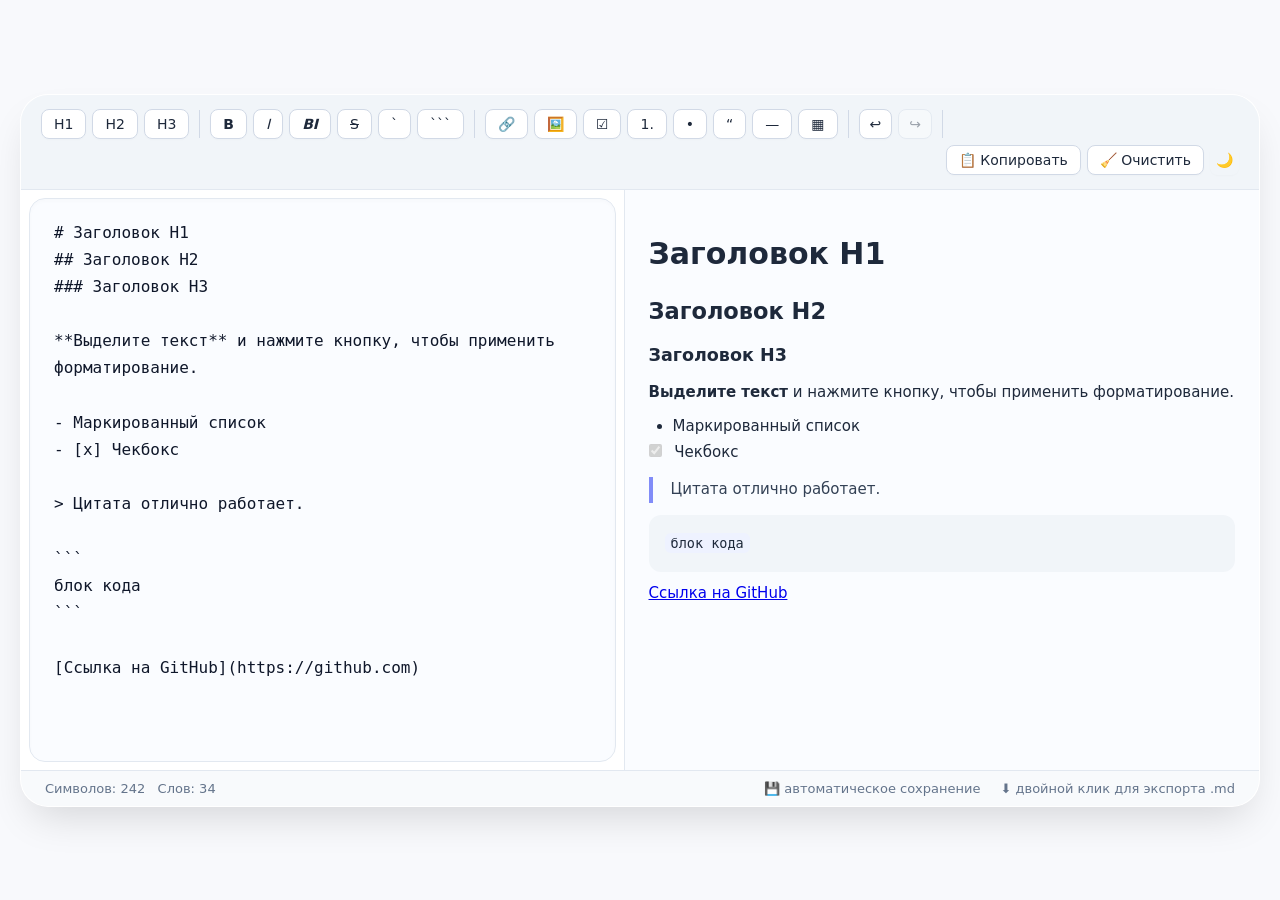
==== index.html @ ba4b1148 "Initial commit" ====
<!DOCTYPE html>
<html lang="ru">
<head>
    <meta charset="UTF-8">
    <meta name="viewport" content="width=device-width, initial-scale=1.0">
    <title>Markdown Редактор</title>
    <style>
        * {
            margin: 0;
            padding: 0;
            box-sizing: border-box;
            transition: background-color 0.2s, color 0.2s, border-color 0.2s;
        }
        body {
            font-family: system-ui, -apple-system, 'Segoe UI', Roboto, 'Helvetica Neue', sans-serif;
            background: #f8f9fc;
            color: #1e293b;
            display: flex;
            justify-content: center;
            align-items: center;
            min-height: 100vh;
            padding: 20px;
        }
        .app {
            max-width: 1400px;
            width: 100%;
            background: #ffffff;
            border-radius: 28px;
            box-shadow: 0 20px 40px -12px rgba(0, 0, 0, 0.15);
            overflow: hidden;
            display: flex;
            flex-direction: column;
            backdrop-filter: blur(2px);
            border: 1px solid rgba(255,255,255,0.3);
        }
        body.dark .app {
            background: #1e293b;
            border-color: #334155;
            box-shadow: 0 20px 40px -12px #0f172a;
        }
        body.dark {
            background: #0f172a;
            color: #e2e8f0;
        }
        body.dark .toolbar button {
            background: #2d3a4f;
            color: #e2e8f0;
            border-color: #475569;
        }
        body.dark .toolbar button:hover {
            background: #3b4a63;
            border-color: #60a5fa;
        }
        body.dark .editor textarea {
            background: #0f172a;
            color: #e2e8f0;
            border-color: #334155;
        }
        body.dark .preview {
            background: #0f172a;
            border-color: #334155;
            color: #e2e8f0;
        }
        body.dark .status-bar {
            border-color: #334155;
            color: #94a3b8;
        }
        body.dark .preview blockquote {
            border-left-color: #60a5fa;
            color: #cbd5e1;
        }
        body.dark .preview code {
            background: #1e293b;
            color: #f1f5f9;
        }
        body.dark .preview pre {
            background: #1e293b;
        }
        .toolbar {
            display: flex;
            flex-wrap: wrap;
            gap: 6px;
            padding: 14px 20px;
            background: #f1f5f9;
            border-bottom: 1px solid #e2e8f0;
            align-items: center;
        }
        body.dark .toolbar {
            background: #1e293b;
            border-bottom-color: #334155;
        }
        .toolbar button {
            background: white;
            border: 1px solid #d1d9e6;
            border-radius: 8px;
            padding: 6px 12px;
            font-size: 14px;
            font-weight: 500;
            color: #1e293b;
            cursor: pointer;
            display: inline-flex;
            align-items: center;
            gap: 4px;
            box-shadow: 0 1px 2px rgba(0,0,0,0.02);
            transition: 0.15s;
            font-family: inherit;
            white-space: nowrap;
        }
        .toolbar button:hover {
            background: #eef2ff;
            border-color: #818cf8;
            transform: translateY(-1px);
            box-shadow: 0 4px 8px rgba(0,0,0,0.02);
        }
        .toolbar button:active {
            transform: translateY(0);
        }
        .toolbar .sep {
            width: 1px;
            height: 28px;
            background: #d1d9e6;
            margin: 0 4px;
        }
        body.dark .toolbar .sep {
            background: #475569;
        }
        .toolbar .right-buttons {
            margin-left: auto;
            display: flex;
            gap: 6px;
        }
        .editor-panel {
            display: flex;
            flex-direction: row;
            height: 580px;
        }
        .editor {
            flex: 1;
            display: flex;
            flex-direction: column;
            padding: 8px;
            background: #ffffff;
        }
        body.dark .editor {
            background: #1e293b;
        }
        .editor textarea {
            width: 100%;
            height: 100%;
            border: 1px solid #e2e8f0;
            border-radius: 16px;
            padding: 20px 24px;
            font-size: 16px;
            line-height: 1.7;
            font-family: 'SF Mono', 'Fira Code', 'Consolas', monospace;
            resize: none;
            background: #fafcff;
            color: #0f172a;
            outline: none;
            transition: 0.2s;
            box-shadow: inset 0 2px 4px rgba(0,0,0,0.02);
        }
        body.dark .editor textarea {
            background: #0f172a;
            color: #e2e8f0;
            border-color: #334155;
        }
        .editor textarea:focus {
            border-color: #818cf8;
            box-shadow: 0 0 0 3px rgba(99, 102, 241, 0.15);
        }
        .preview {
            flex: 1;
            padding: 20px 24px;
            overflow-y: auto;
            background: #fafcff;
            border-left: 1px solid #e2e8f0;
            font-size: 15px;
            line-height: 1.7;
            color: #1e293b;
        }
        body.dark .preview {
            background: #0f172a;
            border-left-color: #334155;
            color: #e2e8f0;
        }
        .preview h1, .preview h2, .preview h3 { margin: 0.6em 0 0.3em; }
        .preview p { margin: 0.6em 0; }
        .preview code { background: #eef2ff; padding: 2px 6px; border-radius: 6px; font-size: 0.9em; }
        .preview pre { background: #f1f5f9; padding: 16px; border-radius: 12px; overflow-x: auto; }
        .preview blockquote { border-left: 4px solid #818cf8; padding-left: 18px; color: #334155; margin: 0.8em 0; }
        .preview ul, .preview ol { padding-left: 24px; }
        .preview img { max-width: 100%; border-radius: 12px; }
        .preview table { border-collapse: collapse; width: 100%; }
        .preview th, .preview td { border: 1px solid #cbd5e1; padding: 8px 14px; }
        body.dark .preview th, body.dark .preview td { border-color: #475569; }
        .preview input[type="checkbox"] { margin-right: 8px; }

        .status-bar {
            display: flex;
            justify-content: space-between;
            padding: 10px 24px;
            font-size: 13px;
            color: #64748b;
            border-top: 1px solid #e2e8f0;
            background: #f8fafc;
        }
        body.dark .status-bar {
            background: #1e293b;
            border-color: #334155;
            color: #94a3b8;
        }
        .status-bar span {
            display: flex;
            gap: 20px;
        }

        @media (max-width: 800px) {
            .editor-panel {
                flex-direction: column;
                height: auto;
            }
            .preview {
                border-left: none;
                border-top: 1px solid #e2e8f0;
                min-height: 260px;
                max-height: 400px;
            }
            .toolbar button {
                padding: 4px 10px;
                font-size: 13px;
            }
            .right-buttons {
                flex-wrap: wrap;
            }
        }
        @media (max-width: 600px) {
            .toolbar { gap: 4px; padding: 10px 12px; }
            .toolbar button { font-size: 12px; padding: 4px 8px; }
            .editor textarea { padding: 14px 16px; font-size: 15px; }
        }
        .copy-feedback {
            background: #10b981;
            color: white !important;
            border-color: #10b981 !important;
        }
        .theme-toggle {
            background: transparent !important;
            border: none !important;
            font-size: 20px;
            padding: 0 6px !important;
        }
        .undo-redo-btn {
            font-size: 16px;
            padding: 6px 10px !important;
        }
    </style>
</head>
<body>
<div class="app">
    <div class="toolbar" id="toolbar">
        <!-- Заголовки H1, H2, H3 -->
        <button data-action="h1">H1</button>
        <button data-action="h2">H2</button>
        <button data-action="h3">H3</button>
        <div class="sep"></div>
        <!-- Форматирование -->
        <button data-action="bold"><b>B</b></button>
        <button data-action="italic"><i>I</i></button>
        <button data-action="bolditalic"><b><i>BI</i></b></button>
        <button data-action="strike"><s>S</s></button>
        <button data-action="code">`</button>
        <button data-action="codeblock">```</button>
        <div class="sep"></div>
        <!-- Вставка -->
        <button data-action="link">🔗</button>
        <button data-action="image">🖼️</button>
        <button data-action="checkbox">☑️</button>
        <button data-action="ol">1.</button>
        <button data-action="ul">•</button>
        <button data-action="quote">“</button>
        <button data-action="hr">—</button>
        <button data-action="table">▦</button>
        <div class="sep"></div>
        <!-- Undo / Redo -->
        <button id="undoBtn" class="undo-redo-btn" title="Отменить (Ctrl+Z)">↩️</button>
        <button id="redoBtn" class="undo-redo-btn" title="Вернуть (Ctrl+Y)">↪️</button>
        <div class="sep"></div>
        <div class="right-buttons">
            <button id="copyBtn">📋 Копировать</button>
            <button id="clearBtn">🧹 Очистить</button>
            <button id="themeToggle" class="theme-toggle" title="Сменить тему">🌙</button>
        </div>
    </div>

    <div class="editor-panel">
        <div class="editor">
            <textarea id="markdownInput" placeholder="Введите Markdown..."></textarea>
        </div>
        <div class="preview" id="preview"></div>
    </div>

    <div class="status-bar">
        <span id="stats">Символов: 0 &nbsp; Слов: 0</span>
        <span>💾 автоматическое сохранение</span>
    </div>
</div>

<script>
    (function() {
        const textarea = document.getElementById('markdownInput');
        const preview = document.getElementById('preview');
        const copyBtn = document.getElementById('copyBtn');
        const clearBtn = document.getElementById('clearBtn');
        const stats = document.getElementById('stats');
        const themeToggle = document.getElementById('themeToggle');
        const undoBtn = document.getElementById('undoBtn');
        const redoBtn = document.getElementById('redoBtn');

        // === UNDO / REDO ===
        class HistoryManager {
            constructor(maxHistory = 100) {
                this.undoStack = [];
                this.redoStack = [];
                this.maxHistory = maxHistory;
                this.isUndoRedo = false;
            }

            push(state) {
                if (this.isUndoRedo) {
                    this.isUndoRedo = false;
                    return;
                }
                this.undoStack.push(state);
                if (this.undoStack.length > this.maxHistory) {
                    this.undoStack.shift();
                }
                this.redoStack = [];
            }

            undo(currentState) {
                if (this.undoStack.length === 0) return null;
                this.redoStack.push(currentState);
                this.isUndoRedo = true;
                return this.undoStack.pop();
            }

            redo(currentState) {
                if (this.redoStack.length === 0) return null;
                this.undoStack.push(currentState);
                this.isUndoRedo = true;
                return this.redoStack.pop();
            }

            clear() {
                this.undoStack = [];
                this.redoStack = [];
            }

            canUndo() { return this.undoStack.length > 0; }
            canRedo() { return this.redoStack.length > 0; }
        }

        const history = new HistoryManager();
        let lastSavedState = textarea.value;

        function saveHistory() {
            const currentState = textarea.value;
            if (currentState !== lastSavedState) {
                history.push(lastSavedState);
                lastSavedState = currentState;
            }
        }

        function performUndo() {
            const state = history.undo(textarea.value);
            if (state !== null) {
                textarea.value = state;
                lastSavedState = state;
                updatePreview();
                updateUndoRedoButtons();
            }
        }

        function performRedo() {
            const state = history.redo(textarea.value);
            if (state !== null) {
                textarea.value = state;
                lastSavedState = state;
                updatePreview();
                updateUndoRedoButtons();
            }
        }

        function updateUndoRedoButtons() {
            undoBtn.style.opacity = history.canUndo() ? '1' : '0.4';
            redoBtn.style.opacity = history.canRedo() ? '1' : '0.4';
        }

        // === Рендеринг Markdown ===
        function renderMarkdown(text) {
            let html = text;
            html = html.replace(/```([\s\S]*?)```/g, (match, code) => {
                return `<pre><code>${escapeHtml(code.trim())}</code></pre>`;
            });
            html = html.replace(/`([^`]+)`/g, (match, code) => {
                return `<code>${escapeHtml(code)}</code>`;
            });
            html = html.replace(/^###### (.*$)/gm, '<h6>$1</h6>');
            html = html.replace(/^##### (.*$)/gm, '<h5>$1</h5>');
            html = html.replace(/^#### (.*$)/gm, '<h4>$1</h4>');
            html = html.replace(/^### (.*$)/gm, '<h3>$1</h3>');
            html = html.replace(/^## (.*$)/gm, '<h2>$1</h2>');
            html = html.replace(/^# (.*$)/gm, '<h1>$1</h1>');
            html = html.replace(/^- \[x\] (.*$)/gm, '<div><input type="checkbox" checked disabled> $1</div>');
            html = html.replace(/^- \[ \] (.*$)/gm, '<div><input type="checkbox" disabled> $1</div>');
            html = html.replace(/^---$/gm, '<hr>');
            html = html.replace(/^> (.*$)/gm, '<blockquote>$1</blockquote>');
            html = html.replace(/\[([^\]]+)\]\(([^)]+)\)/g, '<a href="$2" target="_blank">$1</a>');
            html = html.replace(/!\[([^\]]*)\]\(([^)]+)\)/g, '<img src="$2" alt="$1">');
            html = html.replace(/\*\*(.*?)\*\*/g, '<b>$1</b>');
            html = html.replace(/__(.*?)__/g, '<b>$1</b>');
            html = html.replace(/\*(.*?)\*/g, '<i>$1</i>');
            html = html.replace(/_(.*?)_/g, '<i>$1</i>');
            html = html.replace(/\*\*\*(.*?)\*\*\*/g, '<b><i>$1</i></b>');
            html = html.replace(/___(.*?)___/g, '<b><i>$1</i></b>');
            html = html.replace(/~~(.*?)~~/g, '<s>$1</s>');
            html = html.replace(/^- (.*$)/gm, '<li>$1</li>');
            html = html.replace(/^\* (.*$)/gm, '<li>$1</li>');
            html = html.replace(/^\d+\. (.*$)/gm, '<li>$1</li>');
            html = html.replace(/(<li>.*<\/li>)/s, '<ul>$1</ul>');
            
            // Таблицы
            const lines = html.split('\n');
            let inTable = false;
            let tableHtml = '';
            let newLines = [];
            for (let i = 0; i < lines.length; i++) {
                let line = lines[i];
                if (line.includes('|') && !line.startsWith('<')) {
                    if (!inTable) {
                        tableHtml = '<table>';
                        inTable = true;
                    }
                    let cells = line.split('|').filter(c => c.trim() !== '');
                    if (cells.length > 0 && cells.every(c => /^-+$/.test(c.trim()))) {
                        continue;
                    }
                    tableHtml += '<tr>';
                    cells.forEach(cell => {
                        tableHtml += `<td>${cell.trim()}</td>`;
                    });
                    tableHtml += '</tr>';
                } else {
                    if (inTable) {
                        tableHtml += '</table>';
                        newLines.push(tableHtml);
                        inTable = false;
                    }
                    newLines.push(line);
                }
            }
            if (inTable) {
                tableHtml += '</table>';
                newLines.push(tableHtml);
            }
            html = newLines.join('\n');
            
            html = html.replace(/\n\n/g, '</p><p>');
            html = '<p>' + html + '</p>';
            html = html.replace(/<p><pre>/g, '<pre>');
            html = html.replace(/<\/pre><\/p>/g, '</pre>');
            html = html.replace(/<p><ul>/g, '<ul>');
            html = html.replace(/<\/ul><\/p>/g, '</ul>');
            html = html.replace(/<p><ol>/g, '<ol>');
            html = html.replace(/<\/ol><\/p>/g, '</ol>');
            html = html.replace(/<p><blockquote>/g, '<blockquote>');
            html = html.replace(/<\/blockquote><\/p>/g, '</blockquote>');
            html = html.replace(/<p><h/g, '<h');
            html = html.replace(/<\/h\d><\/p>/g, (match) => match.replace('</p>', ''));
            html = html.replace(/<p><hr><\/p>/g, '<hr>');
            html = html.replace(/<p><div/g, '<div');
            html = html.replace(/<\/div><\/p>/g, '</div>');
            return html;
        }

        function escapeHtml(text) {
            const map = {
                '&': '&amp;',
                '<': '&lt;',
                '>': '&gt;',
                '"': '&quot;',
                "'": '&#039;'
            };
            return text.replace(/[&<>"']/g, function(m) { return map[m]; });
        }

        function updatePreview() {
            const text = textarea.value;
            const rendered = renderMarkdown(text);
            preview.innerHTML = rendered;
            const chars = text.length;
            const words = text.trim() ? text.trim().split(/\s+/).length : 0;
            stats.innerHTML = `Символов: ${chars} &nbsp; Слов: ${words}`;
            localStorage.setItem('markdownEditorContent', text);
            saveHistory();
            updateUndoRedoButtons();
        }

        function wrapSelection(prefix, suffix, template) {
            const start = textarea.selectionStart;
            const end = textarea.selectionEnd;
            const selected = textarea.value.substring(start, end);
            let newText = '';
            let cursorPos = 0;

            if (selected.length > 0) {
                newText = prefix + selected + suffix;
                cursorPos = start + newText.length;
            } else {
                newText = template;
                cursorPos = start + prefix.length;
            }

            const before = textarea.value.substring(0, start);
            const after = textarea.value.substring(end);
            textarea.value = before + newText + after;
            textarea.focus();
            if (selected.length > 0) {
                textarea.selectionStart = start;
                textarea.selectionEnd = start + newText.length;
            } else {
                textarea.selectionStart = cursorPos;
                textarea.selectionEnd = cursorPos;
            }
            updatePreview();
        }

        function handleAction(action) {
            switch (action) {
                case 'h1': wrapSelection('# ', '', '# текст'); break;
                case 'h2': wrapSelection('## ', '', '## текст'); break;
                case 'h3': wrapSelection('### ', '', '### текст'); break;
                case 'bold': wrapSelection('**', '**', '**жирный**'); break;
                case 'italic': wrapSelection('*', '*', '*курсив*'); break;
                case 'bolditalic': wrapSelection('***', '***', '***жирный курсив***'); break;
                case 'strike': wrapSelection('~~', '~~', '~~зачеркнутый~~'); break;
                case 'code': wrapSelection('`', '`', '`код`'); break;
                case 'codeblock': wrapSelection('```\n', '\n```', '```\nблок кода\n```'); break;
                case 'link': wrapSelection('[', '](https://)', '[ссылка](https://)'); break;
                case 'image': wrapSelection('![', '](https://)', '![alt](https://)'); break;
                case 'checkbox': wrapSelection('- [ ] ', '', '- [ ] задача'); break;
                case 'ol': wrapSelection('1. ', '', '1. пункт'); break;
                case 'ul': wrapSelection('- ', '', '- пункт'); break;
                case 'quote': wrapSelection('> ', '', '> цитата'); break;
                case 'hr': wrapSelection('\n---\n', '', '---'); break;
                case 'table': wrapSelection('\n| заголовок | заголовок |\n| --- | --- |\n| ячейка | ячейка |\n', '', '| заголовок | заголовок |\n| --- | --- |\n| ячейка | ячейка |\n'); break;
                default: break;
            }
        }

        // === События ===
        document.querySelectorAll('[data-action]').forEach(btn => {
            btn.addEventListener('click', (e) => {
                const action = e.currentTarget.dataset.action;
                handleAction(action);
            });
        });

        // Undo / Redo кнопки
        undoBtn.addEventListener('click', performUndo);
        redoBtn.addEventListener('click', performRedo);

        copyBtn.addEventListener('click', async () => {
            const text = textarea.value;
            try {
                await navigator.clipboard.writeText(text);
                copyBtn.classList.add('copy-feedback');
                copyBtn.textContent = '✅ Готово!';
                setTimeout(() => {
                    copyBtn.classList.remove('copy-feedback');
                    copyBtn.innerHTML = '📋 Копировать';
                }, 1500);
            } catch {
                textarea.select();
                document.execCommand('copy');
                copyBtn.textContent = '✅ Скопировано';
                setTimeout(() => { copyBtn.innerHTML = '📋 Копировать'; }, 1500);
            }
        });

        clearBtn.addEventListener('click', () => {
            if (confirm('Очистить весь текст?')) {
                textarea.value = '';
                history.clear();
                lastSavedState = '';
                updatePreview();
            }
        });

        themeToggle.addEventListener('click', () => {
            document.body.classList.toggle('dark');
            const isDark = document.body.classList.contains('dark');
            themeToggle.textContent = isDark ? '☀️' : '🌙';
        });

        textarea.addEventListener('input', updatePreview);

        // Горячие клавиши
        textarea.addEventListener('keydown', (e) => {
            if (e.ctrlKey || e.metaKey) {
                switch (e.key.toLowerCase()) {
                    case 'b': e.preventDefault(); handleAction('bold'); break;
                    case 'i': e.preventDefault(); handleAction('italic'); break;
                    case 'k': e.preventDefault(); handleAction('link'); break;
                    case 'z':
                        e.preventDefault();
                        if (e.shiftKey) {
                            performRedo();
                        } else {
                            performUndo();
                        }
                        break;
                    case 'y':
                        e.preventDefault();
                        performRedo();
                        break;
                    default: break;
                }
            }
        });

        // === Инициализация ===
        const saved = localStorage.getItem('markdownEditorContent');
        if (saved !== null) {
            textarea.value = saved;
        } else {
            textarea.value = `# Заголовок H1
## Заголовок H2
### Заголовок H3

**Выделите текст** и нажмите кнопку, чтобы применить форматирование.

- Маркированный список
- [x] Чекбокс

> Цитата отлично работает.

\`\`\`
блок кода
\`\`\`

[Ссылка на GitHub](https://github.com)`;
        }

        lastSavedState = textarea.value;
        history.push(lastSavedState);
        updatePreview();
        updateUndoRedoButtons();

        // Экспорт в .md по двойному клику на статус-бар
        const statusBar = document.querySelector('.status-bar');
        statusBar.addEventListener('dblclick', () => {
            const blob = new Blob([textarea.value], { type: 'text/markdown' });
            const url = URL.createObjectURL(blob);
            const a = document.createElement('a');
            a.href = url;
            a.download = 'document.md';
            a.click();
            URL.revokeObjectURL(url);
        });
        const exportHint = document.createElement('span');
        exportHint.textContent = ' ⬇️ двойной клик для экспорта .md';
        exportHint.style.cursor = 'pointer';
        statusBar.querySelector('span:last-child').appendChild(exportHint);
    })();
</script>
</body>
</html>
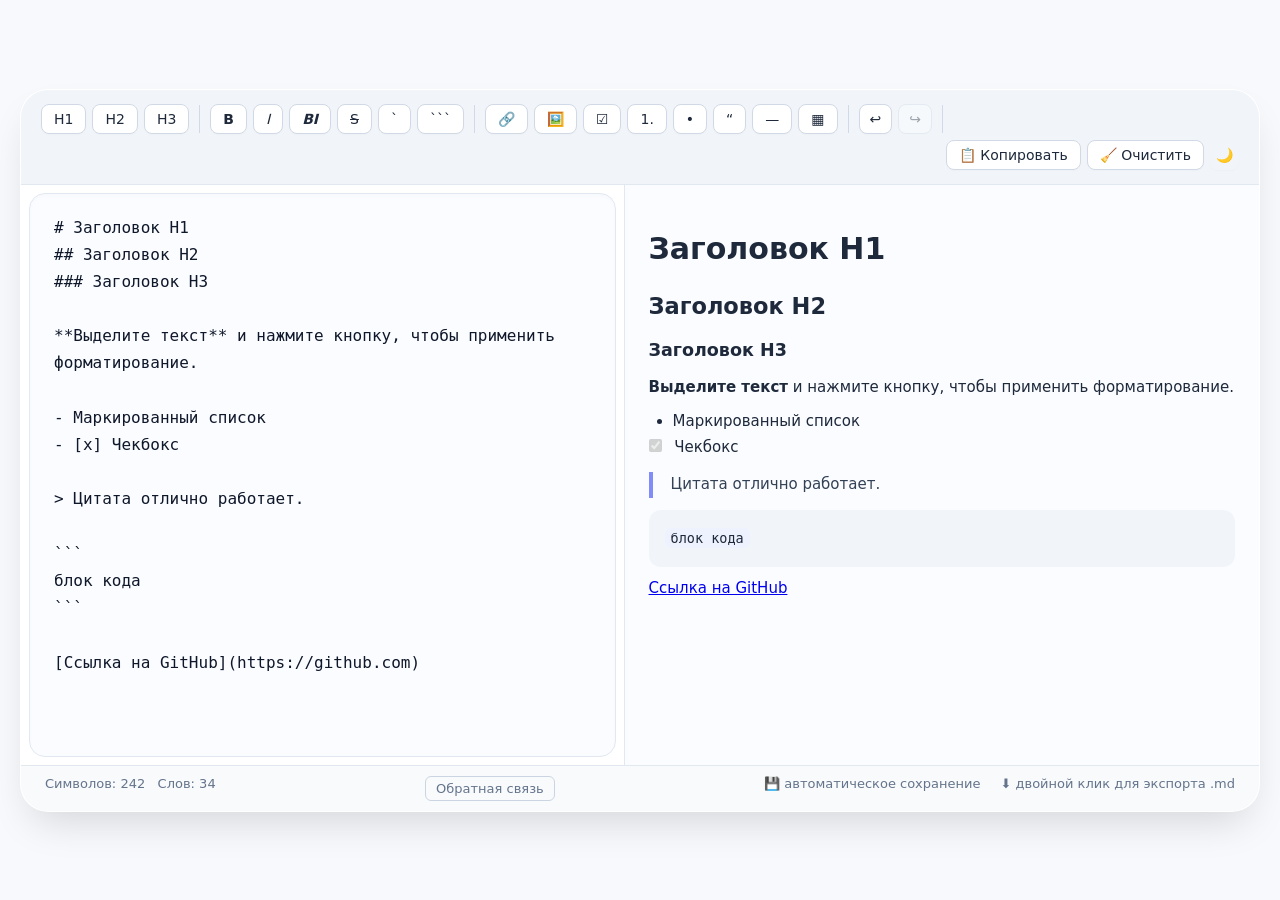
==== commit 094cfca0: "добавлена форма обратной связи (нерабочая) + фавикон" ====
--- a/index.html
+++ b/index.html
@@ -4,6 +4,7 @@
     <meta charset="UTF-8">
     <meta name="viewport" content="width=device-width, initial-scale=1.0">
     <title>Markdown Редактор</title>
+    <link rel="icon" href="data:image/svg+xml,<svg xmlns='http://www.w3.org/2000/svg' viewBox='0 0 64 64'><rect width='64' height='64' rx='14' fill='%234f46e5'/><text x='32' y='42' text-anchor='middle' font-family='Arial' font-size='28' font-weight='700' fill='white'>ME</text></svg>">
     <style>
         * {
             margin: 0;
@@ -205,6 +206,23 @@
             border-top: 1px solid #e2e8f0;
             background: #f8fafc;
         }
+        .status-info{
+    display:flex;
+    align-items:center;
+    gap:12px;
+}
+.feedback-btn{
+    padding:4px 10px;
+    border:1px solid #cbd5e1;
+    border-radius:6px;
+    background:transparent;
+    color:inherit;
+    cursor:pointer;
+    font:inherit;
+    font-size:13px;
+}
+.feedback-btn:hover{background:#f1f5f9}
+
         body.dark .status-bar {
             background: #1e293b;
             border-color: #334155;
@@ -234,6 +252,66 @@
                 flex-wrap: wrap;
             }
         }
+        
+        .feedback-modal{
+    display:none;
+    position:fixed;
+    inset:0;
+    z-index:1000;
+    background:rgba(15,23,42,.55);
+    align-items:center;
+    justify-content:center;
+    padding:20px;
+}
+.feedback-modal.show{display:flex}
+.feedback-box{
+    position:relative;
+    width:100%;
+    max-width:450px;
+    padding:24px;
+    background:#fff;
+    border-radius:12px;
+    box-shadow:0 20px 50px rgba(0,0,0,.2);
+}
+.feedback-box h3{margin:0 0 6px}
+.feedback-box p{
+    margin:0 0 18px;
+    color:#64748b;
+    font-size:14px;
+}
+.feedback-close{
+    position:absolute;
+    top:8px;
+    right:12px;
+    border:0;
+    background:none;
+    color:#64748b;
+    font-size:26px;
+    cursor:pointer;
+}
+.feedback-box form{display:grid;gap:10px}
+.feedback-box input,
+.feedback-box textarea{
+    width:100%;
+    box-sizing:border-box;
+    padding:10px 12px;
+    border:1px solid #cbd5e1;
+    border-radius:7px;
+    font:inherit;
+}
+.feedback-box textarea{
+    min-height:120px;
+    resize:vertical;
+}
+.feedback-submit{
+    padding:10px;
+    border:0;
+    border-radius:7px;
+    background:#4f46e5;
+    color:#fff;
+    cursor:pointer;
+}
+
         @media (max-width: 600px) {
             .toolbar { gap: 4px; padding: 10px 12px; }
             .toolbar button { font-size: 12px; padding: 4px 8px; }
@@ -302,7 +380,22 @@
 
     <div class="status-bar">
         <span id="stats">Символов: 0 &nbsp; Слов: 0</span>
+        <button class="feedback-btn" onclick="openFeedback()">Обратная связь</button>
         <span>💾 автоматическое сохранение</span>
+    </div>
+</div>
+
+<!-- Форма обратной связи -->
+<div class="feedback-modal" id="feedbackModal">
+    <div class="feedback-box">
+        <button class="feedback-close" onclick="closeFeedback()">×</button>
+        <h3>Обратная связь</h3>
+        <p>Нашли ошибку или хотите предложить улучшение?</p>
+        <form>
+            <input type="email" placeholder="Ваш email (необязательно)">
+            <textarea placeholder="Сообщение" required></textarea>
+            <button class="feedback-submit" type="submit">Отправить</button>
+        </form>
     </div>
 </div>
 
@@ -674,6 +767,10 @@
         exportHint.style.cursor = 'pointer';
         statusBar.querySelector('span:last-child').appendChild(exportHint);
     })();
+
+    function openFeedback(){document.getElementById('feedbackModal').classList.add('show');}
+function closeFeedback(){document.getElementById('feedbackModal').classList.remove('show');}
+document.getElementById('feedbackModal').onclick=e=>{if(e.target.id==='feedbackModal')closeFeedback();}
 </script>
 </body>
 </html>
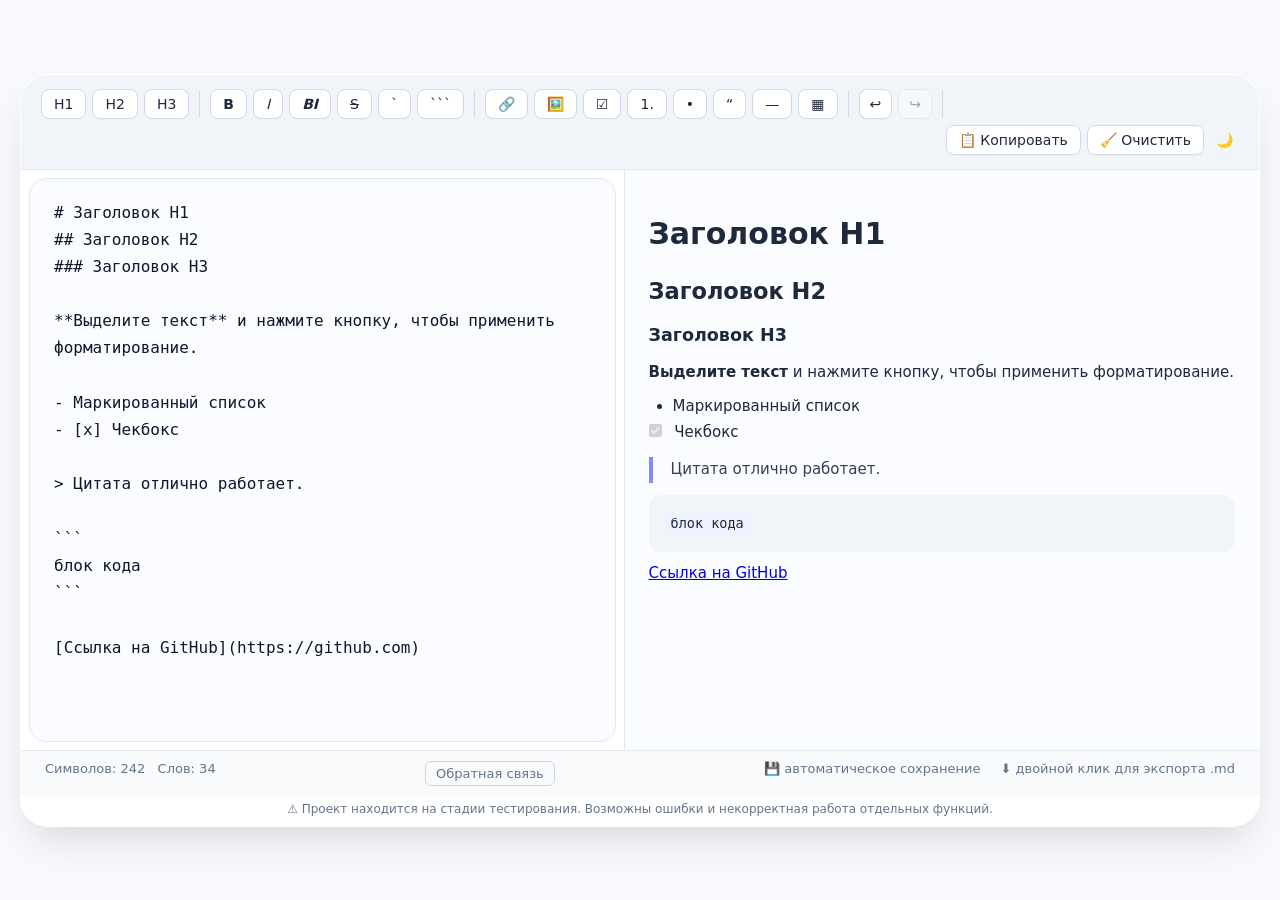
==== commit 30533c6d: "добавлено предупреждение об ошибках" ====
--- a/index.html
+++ b/index.html
@@ -5,6 +5,21 @@
     <meta name="viewport" content="width=device-width, initial-scale=1.0">
     <title>Markdown Редактор</title>
     <link rel="icon" href="data:image/svg+xml,<svg xmlns='http://www.w3.org/2000/svg' viewBox='0 0 64 64'><rect width='64' height='64' rx='14' fill='%234f46e5'/><text x='32' y='42' text-anchor='middle' font-family='Arial' font-size='28' font-weight='700' fill='white'>ME</text></svg>">
+    
+    <!-- Yandex.Metrika counter -->
+<script type="text/javascript">
+    (function(m,e,t,r,i,k,a){
+        m[i]=m[i]||function(){(m[i].a=m[i].a||[]).push(arguments)};
+        m[i].l=1*new Date();
+        for (var j = 0; j < document.scripts.length; j++) {if (document.scripts[j].src === r) { return; }}
+        k=e.createElement(t),a=e.getElementsByTagName(t)[0],k.async=1,k.src=r,a.parentNode.insertBefore(k,a)
+    })(window, document,'script','https://mc.yandex.ru/metrika/tag.js?id=112751073', 'ym');
+
+    ym(112751073, 'init', {ssr:true, webvisor:true, clickmap:true, ecommerce:"dataLayer", referrer: document.referrer, url: location.href, accurateTrackBounce:true, trackLinks:true});
+</script>
+<noscript><div><img src="https://mc.yandex.ru/watch/112751073" style="position:absolute; left:-9999px;" alt="" /></div></noscript>
+<!-- /Yandex.Metrika counter -->
+
     <style>
         * {
             margin: 0;
@@ -310,6 +325,13 @@
     background:#4f46e5;
     color:#fff;
     cursor:pointer;
+}
+
+.test-notice{
+    padding:6px 12px 10px;
+    color:#64748b;
+    font-size:12px;
+    text-align:center;
 }
 
         @media (max-width: 600px) {
@@ -383,6 +405,9 @@
         <button class="feedback-btn" onclick="openFeedback()">Обратная связь</button>
         <span>💾 автоматическое сохранение</span>
     </div>
+    <div class="test-notice">
+    ⚠️ Проект находится на стадии тестирования. Возможны ошибки и некорректная работа отдельных функций.
+</div>
 </div>
 
 <!-- Форма обратной связи -->
@@ -391,11 +416,11 @@
         <button class="feedback-close" onclick="closeFeedback()">×</button>
         <h3>Обратная связь</h3>
         <p>Нашли ошибку или хотите предложить улучшение?</p>
-        <form>
-            <input type="email" placeholder="Ваш email (необязательно)">
-            <textarea placeholder="Сообщение" required></textarea>
-            <button class="feedback-submit" type="submit">Отправить</button>
-        </form>
+        <form action="https://formspree.io/f/xrpbgyyn" method="POST">
+    <input type="email" name="email" placeholder="Ваш email (необязательно)">
+    <textarea name="message" placeholder="Сообщение" required></textarea>
+    <button class="feedback-submit" type="submit">Отправить</button>
+</form>
     </div>
 </div>
 
